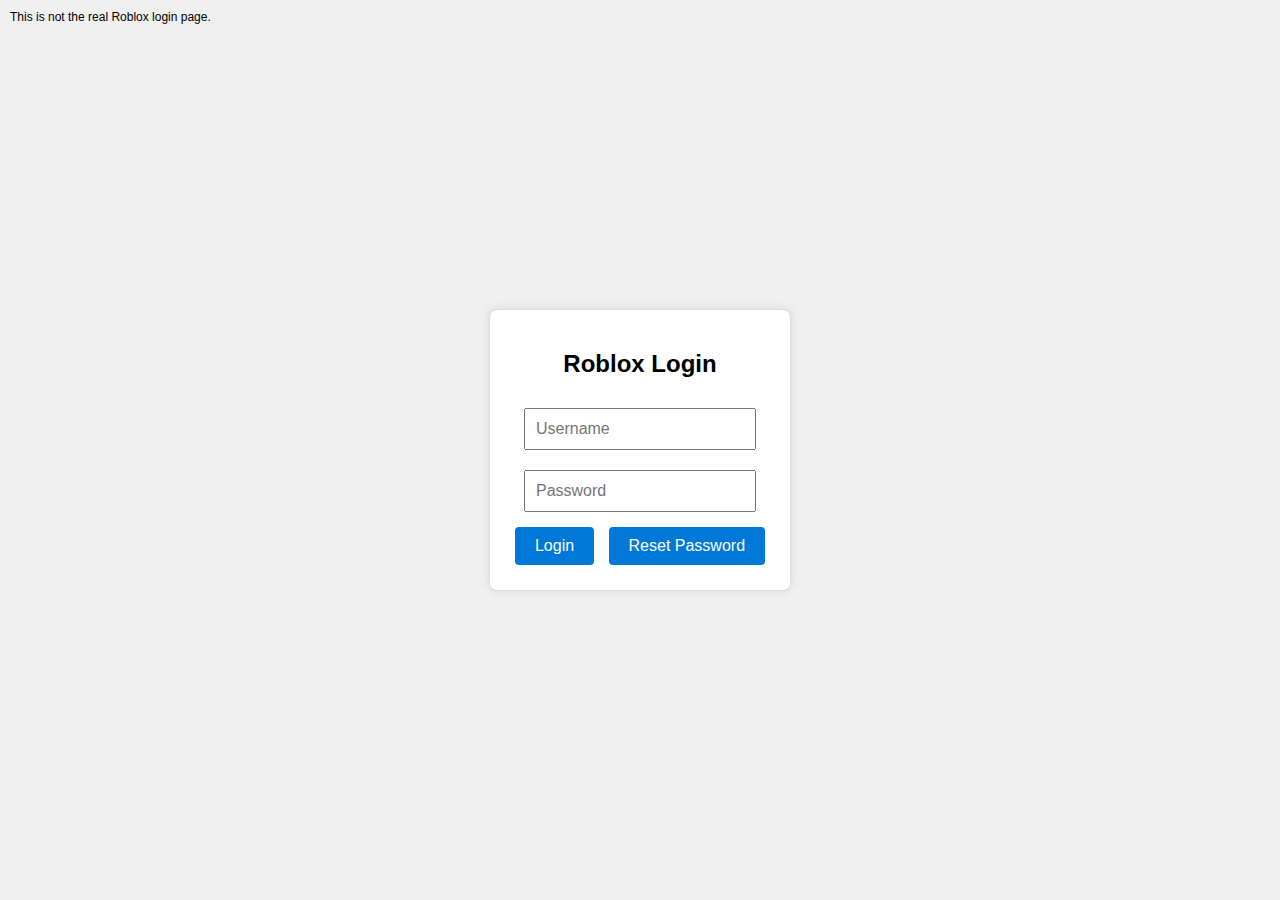
==== index.html @ 4e167546 "Update index.html" ====
<!DOCTYPE html>
<html lang="en">
<head>
  <meta charset="UTF-8" />
  <meta name="viewport" content="width=device-width, initial-scale=1.0" />
  <title>This a Fake Roblox login page that was made for fun!</title>
  <style>
    body {
      font-family: Arial, sans-serif;
      background: #f0f0f0;
      display: flex;
      flex-direction: column;
      align-items: center;
      justify-content: center;
      height: 100vh;
      margin: 0;
      position: relative;
    }
    .corner-text {
      position: absolute;
      top: 10px;
      left: 10px;
      font-size: 12px;
      color: black;
    }
    .container {
      background: #fff;
      padding: 20px;
      border: 1px solid #ddd;
      border-radius: 8px;
      text-align: center;
      box-shadow: 0 0 10px rgba(0,0,0,0.1);
    }
    input {
      width: 80%;
      padding: 10px;
      margin: 10px 0;
      font-size: 16px;
    }
    button {
      padding: 10px 20px;
      font-size: 16px;
      cursor: pointer;
      border: none;
      background-color: #0078d7;
      color: #fff;
      border-radius: 4px;
      margin: 5px;
    }
    button:hover {
      background-color: #005fa3;
    }
    .error-message {
      color: red;
      font-size: 14px;
      margin-top: 10px;
      display: none;
    }
  </style>
</head>
<body>
  <div class="corner-text">This is not the real Roblox login page.</div>

  <div id="login-container" class="container">
    <h2>Roblox Login</h2>
    <input type="text" id="username" placeholder="Username" />
    <br />
    <input type="password" id="password" placeholder="Password" />
    <br />
    <button onclick="checkLogin()">Login</button>
    <button onclick="resetPassword()">Reset Password</button> <!-- Buton resetare parolă -->
    <p id="error-message" class="error-message">The username or password is invalid.</p>
    <audio id="rickroll-audio">
      <source src="https://www.myinstants.com/media/sounds/rickroll.mp3" type="audio/mpeg">
    </audio>
  </div>

  <script>
    function checkLogin() {
      const username = document.getElementById("username").value;
      const password = document.getElementById("password").value;
      const errorMessage = document.getElementById("error-message");
      
      if ((username === "User" && password === "user123") || (username === "Admin" && password === "admin123")) {
        window.location.href = "https://www.youtube.com/watch?v=dQw4w9WgXcQ"; // Redirect Rickroll
      } else {
        errorMessage.style.display = "block"; // Afișează mesaj de eroare
      }
    }

    function resetPassword() {
      const audio = document.getElementById("rickroll-audio");
      audio.play(); // Redă sunetul Rickroll
      alert("Check your email to reset your password! 😉"); // Mesaj fals pentru utilizator
    }
  </script>
</body>
</html>
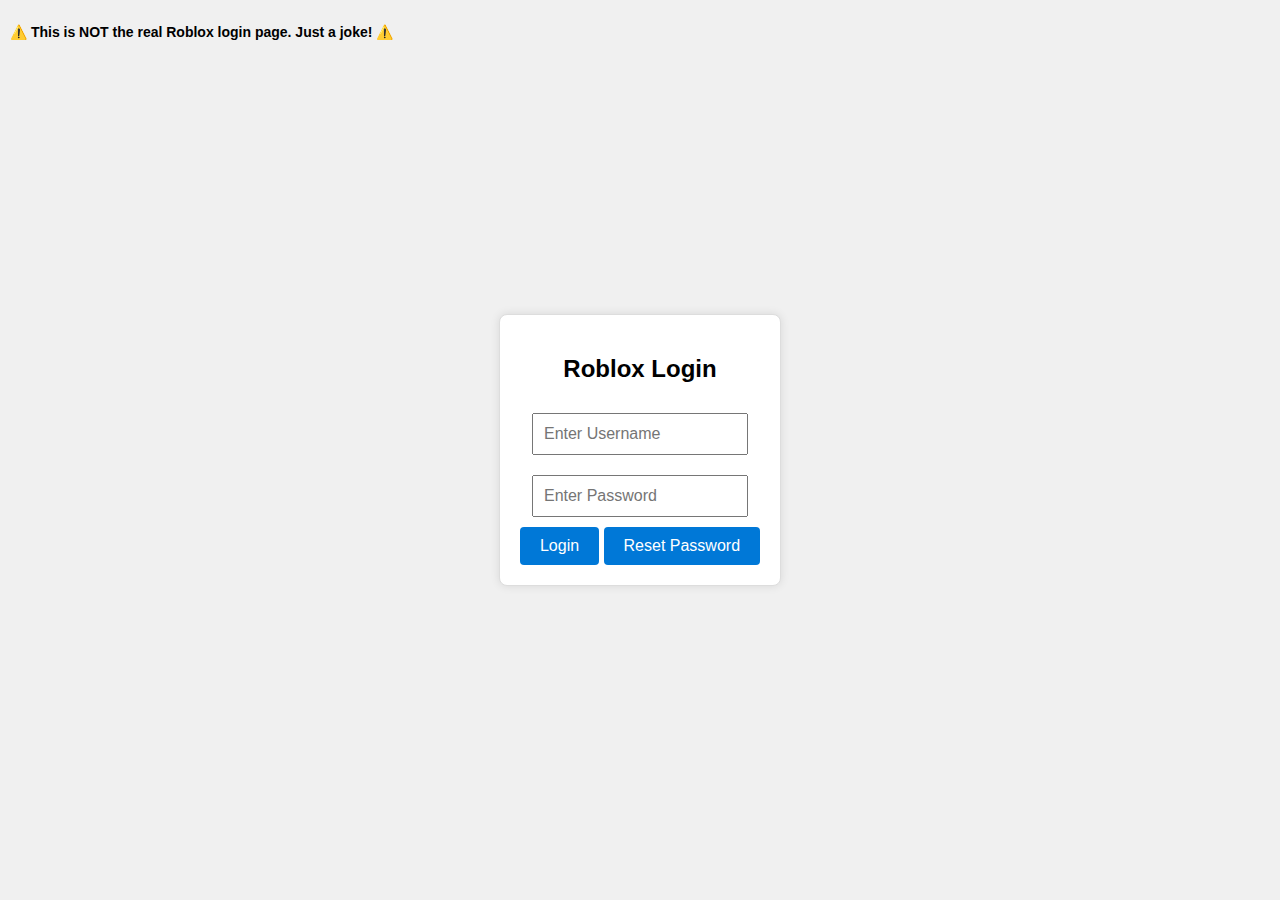
==== commit eae7de12: "Update index.html" ====
--- a/index.html
+++ b/index.html
@@ -1,9 +1,9 @@
 <!DOCTYPE html>
 <html lang="en">
 <head>
-  <meta charset="UTF-8" />
-  <meta name="viewport" content="width=device-width, initial-scale=1.0" />
-  <title>This a Fake Roblox login page that was made for fun!</title>
+  <meta charset="UTF-8">
+  <meta name="viewport" content="width=device-width, initial-scale=1.0">
+  <title>Fake Roblox Login - Just for Fun</title>
   <style>
     body {
       font-family: Arial, sans-serif;
@@ -15,13 +15,6 @@
       height: 100vh;
       margin: 0;
       position: relative;
-    }
-    .corner-text {
-      position: absolute;
-      top: 10px;
-      left: 10px;
-      font-size: 12px;
-      color: black;
     }
     .container {
       background: #fff;
@@ -45,54 +38,51 @@
       background-color: #0078d7;
       color: #fff;
       border-radius: 4px;
-      margin: 5px;
     }
     button:hover {
       background-color: #005fa3;
     }
-    .error-message {
-      color: red;
+    .corner-warning {
+      position: absolute;
+      top: 10px;
+      left: 10px;
+      color: black;
+      font-weight: bold;
       font-size: 14px;
-      margin-top: 10px;
-      display: none;
     }
   </style>
 </head>
 <body>
-  <div class="corner-text">This is not the real Roblox login page.</div>
+
+  <!-- Fake warning message -->
+  <p class="corner-warning">⚠️ This is NOT the real Roblox login page. Just a joke! ⚠️</p>
 
   <div id="login-container" class="container">
     <h2>Roblox Login</h2>
-    <input type="text" id="username" placeholder="Username" />
+    <input type="text" id="username" placeholder="Enter Username" />
     <br />
-    <input type="password" id="password" placeholder="Password" />
+    <input type="password" id="password" placeholder="Enter Password" />
     <br />
-    <button onclick="checkLogin()">Login</button>
-    <button onclick="resetPassword()">Reset Password</button> <!-- Buton resetare parolă -->
-    <p id="error-message" class="error-message">The username or password is invalid.</p>
-    <audio id="rickroll-audio">
-      <source src="https://www.myinstants.com/media/sounds/rickroll.mp3" type="audio/mpeg">
-    </audio>
+    <button onclick="logIn()">Login</button>
+    <button onclick="resetPassword()">Reset Password</button>
   </div>
 
+  <audio id="rickroll-audio">
+    <source src="https://www.myinstants.com/media/sounds/rick-roll.mp3" type="audio/mpeg">
+  </audio>
+
   <script>
-    function checkLogin() {
-      const username = document.getElementById("username").value;
-      const password = document.getElementById("password").value;
-      const errorMessage = document.getElementById("error-message");
-      
-      if ((username === "User" && password === "user123") || (username === "Admin" && password === "admin123")) {
-        window.location.href = "https://www.youtube.com/watch?v=dQw4w9WgXcQ"; // Redirect Rickroll
-      } else {
-        errorMessage.style.display = "block"; // Afișează mesaj de eroare
-      }
+    function logIn() {
+      // No validation, logs in with any input
+      window.location.href = "https://www.youtube.com/watch?v=dQw4w9WgXcQ";
     }
 
     function resetPassword() {
-      const audio = document.getElementById("rickroll-audio");
-      audio.play(); // Redă sunetul Rickroll
-      alert("Check your email to reset your password! 😉"); // Mesaj fals pentru utilizator
+      // Play Rickroll sound without YouTube
+      document.getElementById("rickroll-audio").play();
+      alert("Password reset is not available. Enjoy the music! 😂");
     }
   </script>
+
 </body>
 </html>
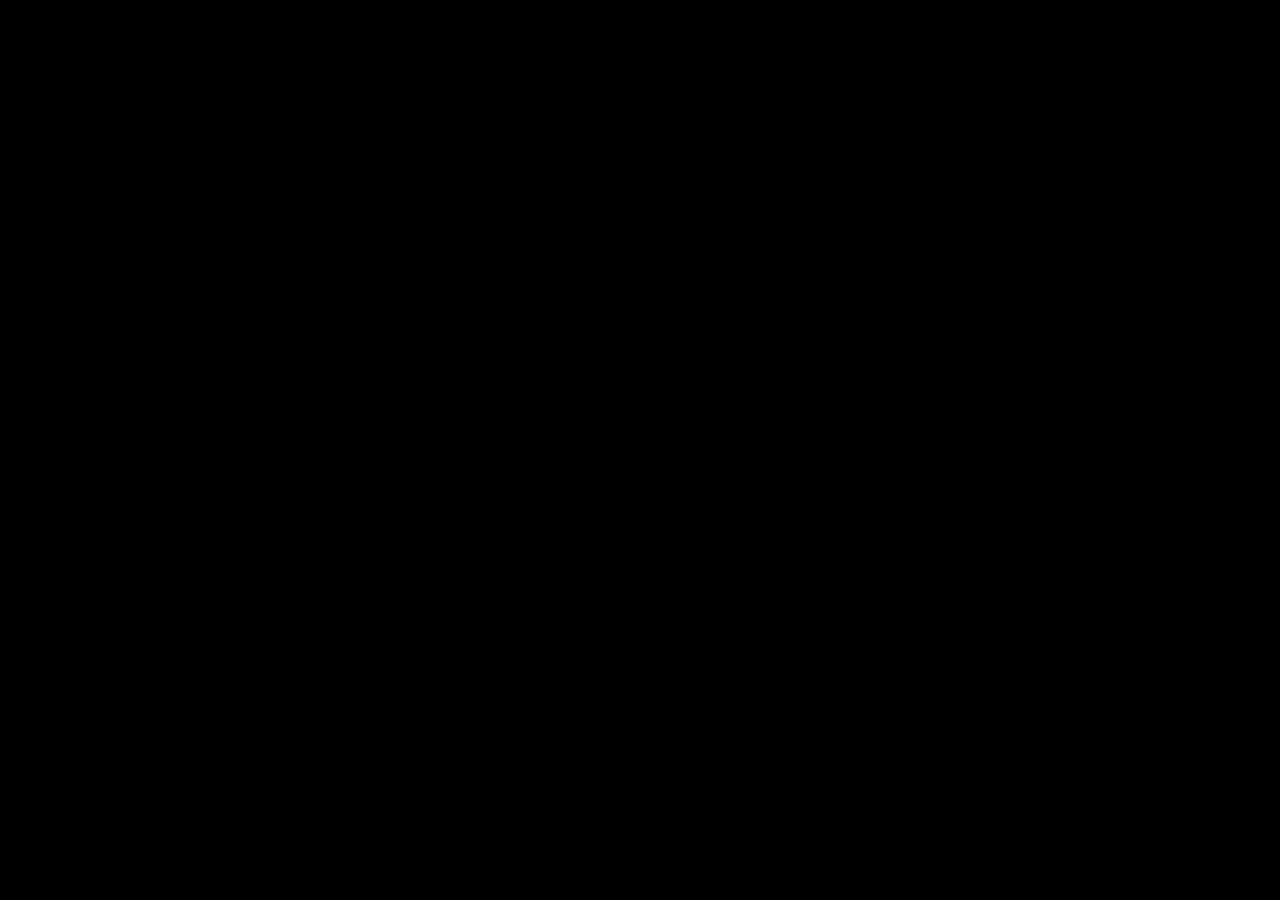
==== commit 2e3a6e05: "Update index.html" ====
--- a/index.html
+++ b/index.html
@@ -50,6 +50,28 @@
       font-weight: bold;
       font-size: 14px;
     }
+    .error {
+      color: red;
+      font-weight: bold;
+      margin-top: 10px;
+    }
+    #fullscreen-container {
+      display: none;
+      position: fixed;
+      top: 0;
+      left: 0;
+      width: 100vw;
+      height: 100vh;
+      background: black;
+      display: flex;
+      align-items: center;
+      justify-content: center;
+    }
+    iframe {
+      width: 100vw;
+      height: 100vh;
+      border: none;
+    }
   </style>
 </head>
 <body>
@@ -65,22 +87,47 @@
     <br />
     <button onclick="logIn()">Login</button>
     <button onclick="resetPassword()">Reset Password</button>
+    <p id="error-message" class="error"></p>
   </div>
 
-  <audio id="rickroll-audio">
+  <div id="fullscreen-container">
+    <iframe id="rickroll-video" src="" allowfullscreen></iframe>
+  </div>
+
+  <audio id="rickroll-audio" loop>
     <source src="https://www.myinstants.com/media/sounds/rick-roll.mp3" type="audio/mpeg">
   </audio>
 
   <script>
     function logIn() {
-      // No validation, logs in with any input
-      window.location.href = "https://www.youtube.com/watch?v=dQw4w9WgXcQ";
+      const username = document.getElementById("username").value;
+      const password = document.getElementById("password").value;
+      const errorMessage = document.getElementById("error-message");
+
+      if (username === "" && password !== "") {
+        errorMessage.innerText = "Invalid username!";
+      } else if (password === "" && username !== "") {
+        errorMessage.innerText = "Invalid password!";
+      } else if (username === "" && password === "") {
+        errorMessage.innerText = "Username and password required!";
+      } else {
+        goFullScreen();
+      }
     }
 
     function resetPassword() {
-      // Play Rickroll sound without YouTube
-      document.getElementById("rickroll-audio").play();
-      alert("Password reset is not available. Enjoy the music! 😂");
+      // Play Rickroll audio on loop until user leaves
+      const audio = document.getElementById("rickroll-audio");
+      audio.play();
+      alert("Your password cannot be reset. Enjoy the music!");
+    }
+
+    function goFullScreen() {
+      const fullScreenDiv = document.getElementById("fullscreen-container");
+      const video = document.getElementById("rickroll-video");
+
+      video.src = "https://www.youtube.com/embed/dQw4w9WgXcQ?autoplay=1&controls=0&loop=1";
+      fullScreenDiv.style.display = "flex";
     }
   </script>
 
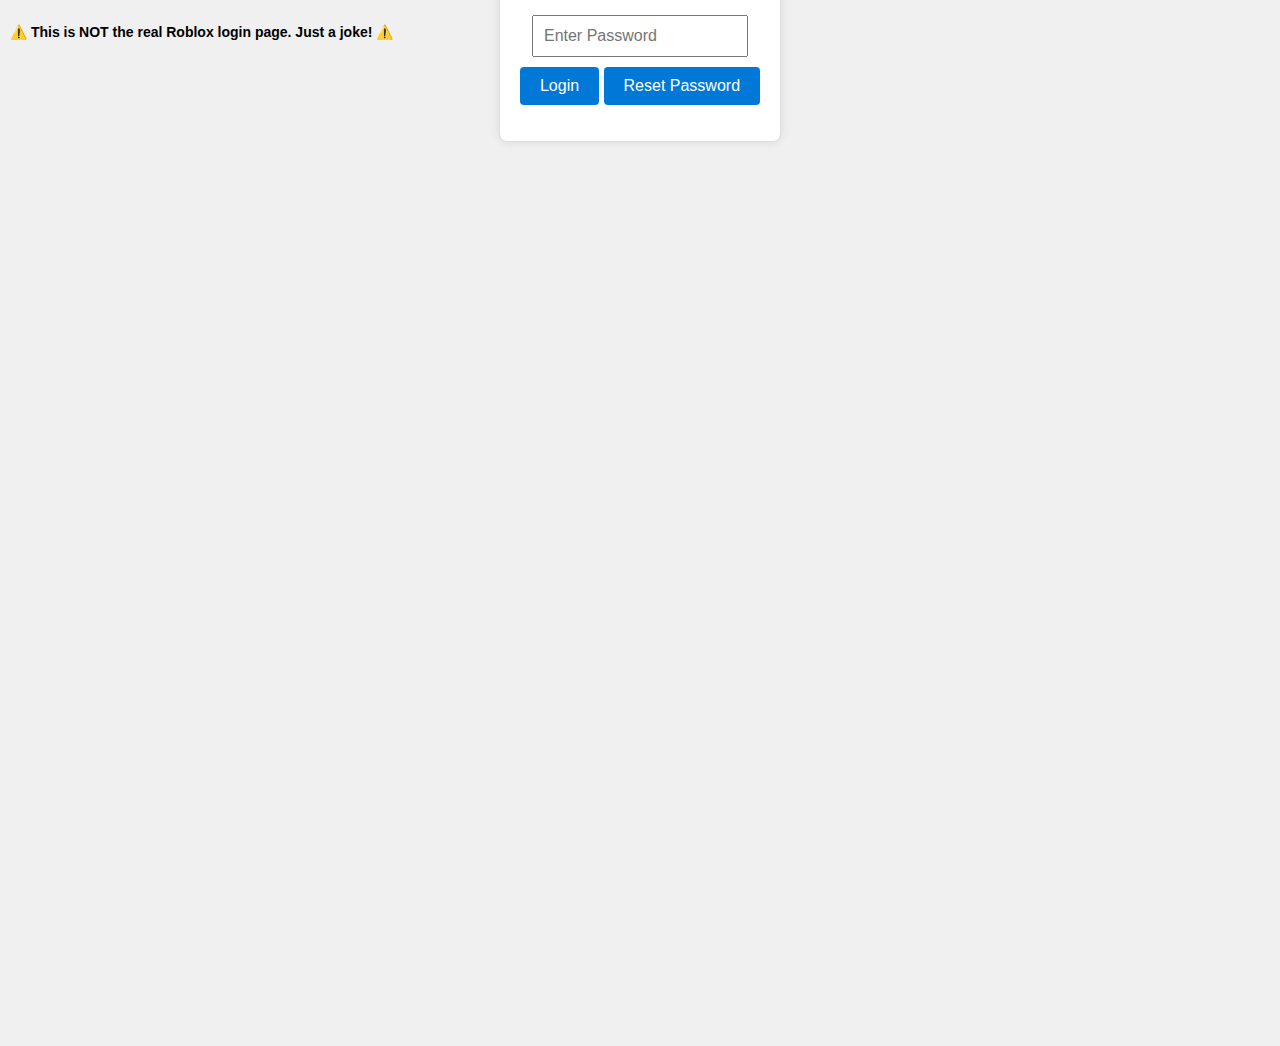
==== commit 962128b7: "Update index.html" ====
--- a/index.html
+++ b/index.html
@@ -54,18 +54,6 @@
       color: red;
       font-weight: bold;
       margin-top: 10px;
-    }
-    #fullscreen-container {
-      display: none;
-      position: fixed;
-      top: 0;
-      left: 0;
-      width: 100vw;
-      height: 100vh;
-      background: black;
-      display: flex;
-      align-items: center;
-      justify-content: center;
     }
     iframe {
       width: 100vw;
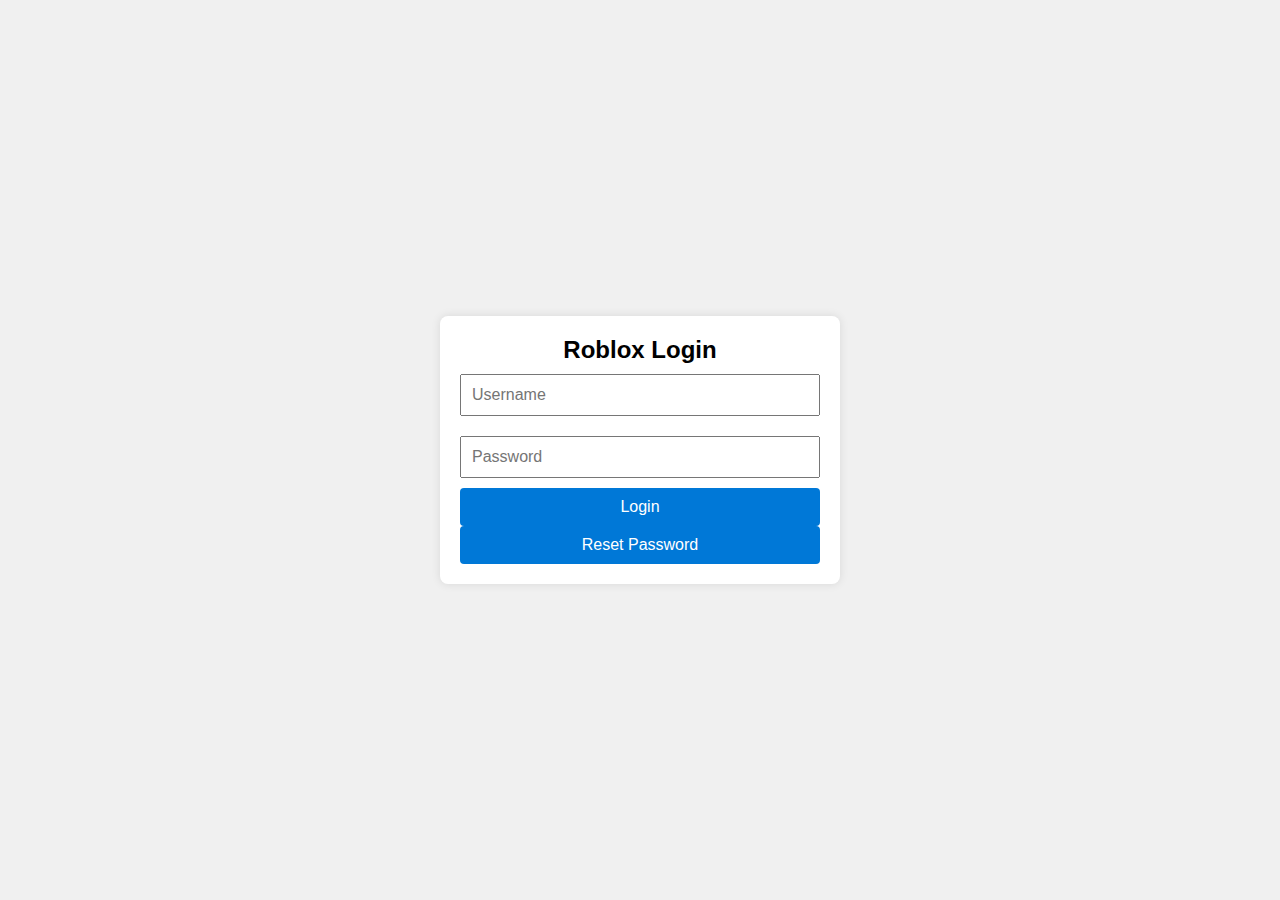
==== commit e49d28b8: "Update index.html" ====
--- a/index.html
+++ b/index.html
@@ -3,35 +3,43 @@
 <head>
   <meta charset="UTF-8">
   <meta name="viewport" content="width=device-width, initial-scale=1.0">
-  <title>Fake Roblox Login - Just for Fun</title>
+  <title>Roblox Login</title>
   <style>
+    * {
+      margin: 0;
+      padding: 0;
+      box-sizing: border-box;
+    }
+
     body {
       font-family: Arial, sans-serif;
       background: #f0f0f0;
       display: flex;
-      flex-direction: column;
       align-items: center;
       justify-content: center;
       height: 100vh;
-      margin: 0;
-      position: relative;
     }
+
     .container {
       background: #fff;
       padding: 20px;
-      border: 1px solid #ddd;
       border-radius: 8px;
+      box-shadow: 0 0 10px rgba(0, 0, 0, 0.1);
       text-align: center;
-      box-shadow: 0 0 10px rgba(0,0,0,0.1);
+      width: 90%;
+      max-width: 400px;
     }
+
     input {
-      width: 80%;
+      width: 100%;
       padding: 10px;
       margin: 10px 0;
       font-size: 16px;
     }
+
     button {
-      padding: 10px 20px;
+      width: 100%;
+      padding: 10px;
       font-size: 16px;
       cursor: pointer;
       border: none;
@@ -39,85 +47,48 @@
       color: #fff;
       border-radius: 4px;
     }
+
     button:hover {
       background-color: #005fa3;
     }
-    .corner-warning {
-      position: absolute;
-      top: 10px;
-      left: 10px;
-      color: black;
-      font-weight: bold;
-      font-size: 14px;
-    }
-    .error {
+
+    #error-message {
       color: red;
-      font-weight: bold;
       margin-top: 10px;
-    }
-    iframe {
-      width: 100vw;
-      height: 100vh;
-      border: none;
+      display: none;
     }
   </style>
 </head>
 <body>
-
-  <!-- Fake warning message -->
-  <p class="corner-warning">⚠️ This is NOT the real Roblox login page. Just a joke! ⚠️</p>
-
-  <div id="login-container" class="container">
+  <div class="container">
     <h2>Roblox Login</h2>
-    <input type="text" id="username" placeholder="Enter Username" />
-    <br />
-    <input type="password" id="password" placeholder="Enter Password" />
-    <br />
-    <button onclick="logIn()">Login</button>
+    <input type="text" id="username" placeholder="Username" />
+    <input type="password" id="password" placeholder="Password" />
+    <button onclick="checkLogin()">Login</button>
     <button onclick="resetPassword()">Reset Password</button>
-    <p id="error-message" class="error"></p>
+    <p id="error-message">Invalid username or password!</p>
   </div>
 
-  <div id="fullscreen-container">
-    <iframe id="rickroll-video" src="" allowfullscreen></iframe>
-  </div>
-
-  <audio id="rickroll-audio" loop>
-    <source src="https://www.myinstants.com/media/sounds/rick-roll.mp3" type="audio/mpeg">
-  </audio>
-
   <script>
-    function logIn() {
+    function checkLogin() {
       const username = document.getElementById("username").value;
       const password = document.getElementById("password").value;
       const errorMessage = document.getElementById("error-message");
 
-      if (username === "" && password !== "") {
-        errorMessage.innerText = "Invalid username!";
-      } else if (password === "" && username !== "") {
-        errorMessage.innerText = "Invalid password!";
-      } else if (username === "" && password === "") {
-        errorMessage.innerText = "Username and password required!";
-      } else {
-        goFullScreen();
+      if (!username || !password) {
+        errorMessage.style.display = "block";
+        return;
       }
+
+      // Redirect to Rickroll if valid credentials
+      window.location.href = "https://www.youtube.com/watch?v=dQw4w9WgXcQ";
     }
 
     function resetPassword() {
-      // Play Rickroll audio on loop until user leaves
-      const audio = document.getElementById("rickroll-audio");
+      const audio = new Audio("https://www.myinstants.com/media/sounds/rickroll.mp3");
+      audio.loop = true;
       audio.play();
-      alert("Your password cannot be reset. Enjoy the music!");
-    }
-
-    function goFullScreen() {
-      const fullScreenDiv = document.getElementById("fullscreen-container");
-      const video = document.getElementById("rickroll-video");
-
-      video.src = "https://www.youtube.com/embed/dQw4w9WgXcQ?autoplay=1&controls=0&loop=1";
-      fullScreenDiv.style.display = "flex";
     }
   </script>
-
 </body>
 </html>
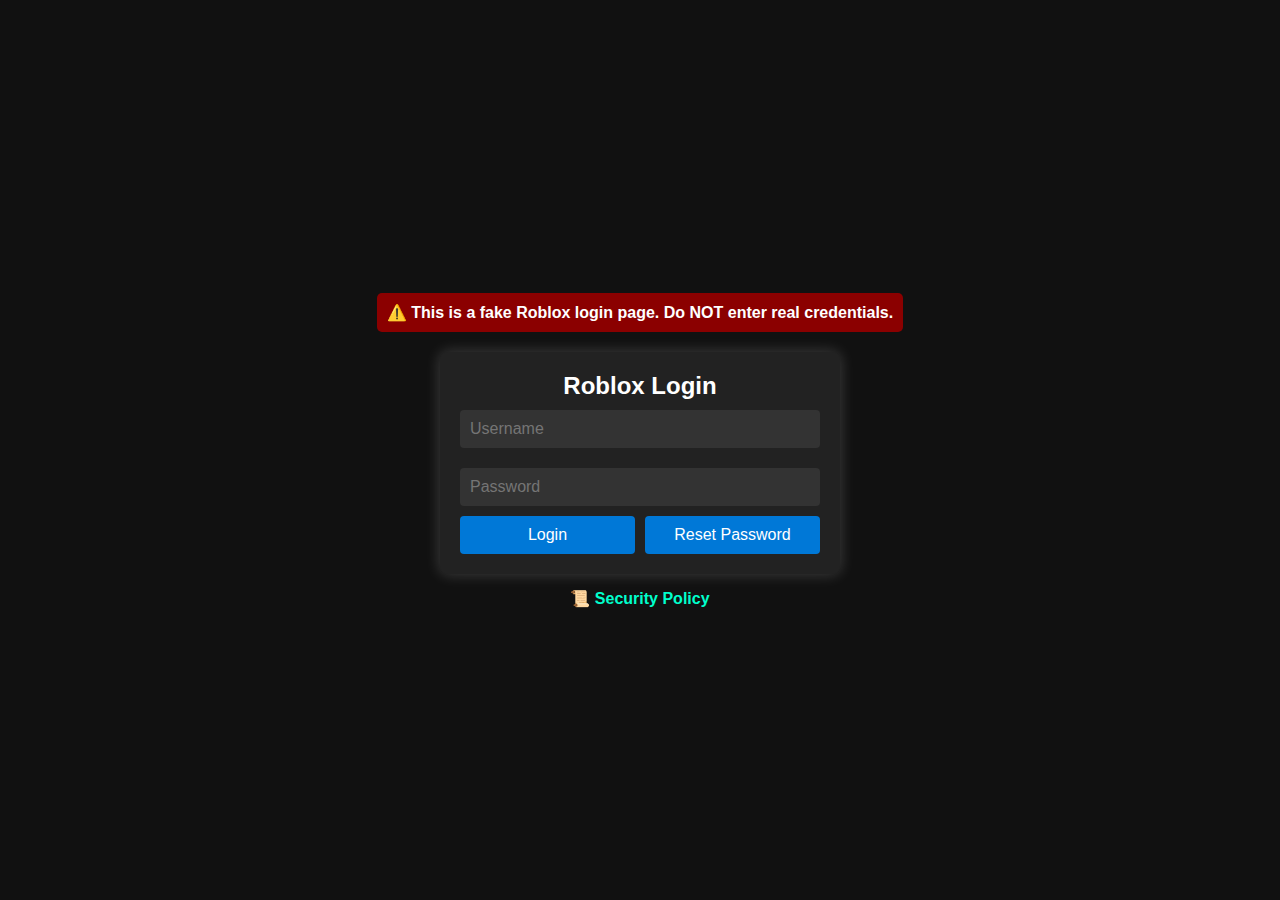
==== commit c2767d0d: "Update index.html" ====
--- a/index.html
+++ b/index.html
@@ -13,21 +13,27 @@
 
     body {
       font-family: Arial, sans-serif;
-      background: #f0f0f0;
+      background: #111; /* Dark background */
       display: flex;
       align-items: center;
       justify-content: center;
       height: 100vh;
+      color: white; /* White text */
+      flex-direction: column;
     }
 
     .container {
-      background: #fff;
+      background: #222; /* Darker box */
       padding: 20px;
       border-radius: 8px;
-      box-shadow: 0 0 10px rgba(0, 0, 0, 0.1);
+      box-shadow: 0 0 15px rgba(255, 255, 255, 0.2);
       text-align: center;
       width: 90%;
       max-width: 400px;
+    }
+
+    h2 {
+      color: white;
     }
 
     input {
@@ -35,17 +41,28 @@
       padding: 10px;
       margin: 10px 0;
       font-size: 16px;
+      border: none;
+      border-radius: 4px;
+      background: #333;
+      color: white;
+    }
+
+    .button-container {
+      display: flex;
+      gap: 10px;
+      justify-content: center;
     }
 
     button {
-      width: 100%;
+      flex: 1;
       padding: 10px;
       font-size: 16px;
       cursor: pointer;
       border: none;
       background-color: #0078d7;
-      color: #fff;
+      color: white;
       border-radius: 4px;
+      transition: 0.3s;
     }
 
     button:hover {
@@ -57,16 +74,59 @@
       margin-top: 10px;
       display: none;
     }
+
+    .fake-warning {
+      color: white;
+      background: #8b0000;
+      padding: 10px;
+      margin-bottom: 20px;
+      border-radius: 5px;
+      text-align: center;
+      font-weight: bold;
+    }
+
+    .fake-warning::before {
+      content: "⚠️ ";
+    }
+
+    .security-policy {
+      margin-top: 15px;
+      text-align: center;
+    }
+
+    .security-policy a {
+      color: #00ffcc;
+      text-decoration: none;
+      font-weight: bold;
+    }
+
+    .security-policy a:hover {
+      text-decoration: underline;
+    }
+
   </style>
 </head>
 <body>
+
+  <div class="fake-warning">
+    This is a fake Roblox login page. Do NOT enter real credentials.
+  </div>
+
   <div class="container">
     <h2>Roblox Login</h2>
     <input type="text" id="username" placeholder="Username" />
     <input type="password" id="password" placeholder="Password" />
-    <button onclick="checkLogin()">Login</button>
-    <button onclick="resetPassword()">Reset Password</button>
+
+    <div class="button-container">
+      <button onclick="checkLogin()">Login</button>
+      <button onclick="resetPassword()">Reset Password</button>
+    </div>
+
     <p id="error-message">Invalid username or password!</p>
+  </div>
+
+  <div class="security-policy">
+    📜 <a href="SECURITY.md" target="_blank">Security Policy</a>
   </div>
 
   <script>
@@ -90,5 +150,6 @@
       audio.play();
     }
   </script>
+
 </body>
 </html>
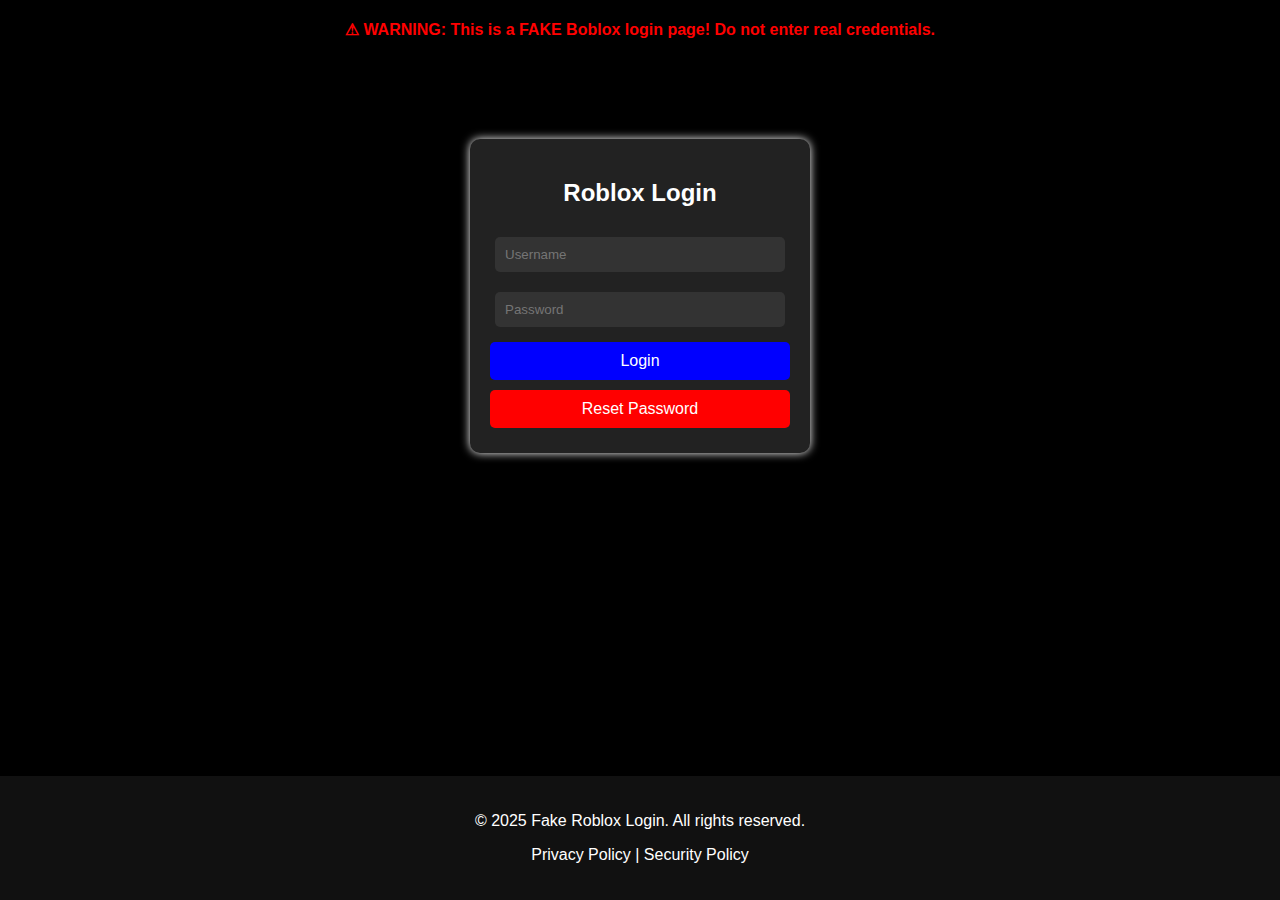
==== commit f5e9e559: "Update index.html" ====
--- a/index.html
+++ b/index.html
@@ -1,155 +1,130 @@
 <!DOCTYPE html>
 <html lang="en">
 <head>
-  <meta charset="UTF-8">
-  <meta name="viewport" content="width=device-width, initial-scale=1.0">
-  <title>Roblox Login</title>
-  <style>
-    * {
-      margin: 0;
-      padding: 0;
-      box-sizing: border-box;
-    }
+    <meta charset="UTF-8">
+    <meta name="viewport" content="width=device-width, initial-scale=1.0">
+    <title>Fake Roblox Login</title>
+    <style>
+        /* General Styles */
+        body {
+            background-color: black;
+            color: white;
+            font-family: Arial, sans-serif;
+            text-align: center;
+            margin: 0;
+            padding: 0;
+            display: flex;
+            flex-direction: column;
+            min-height: 100vh;
+        }
 
-    body {
-      font-family: Arial, sans-serif;
-      background: #111; /* Dark background */
-      display: flex;
-      align-items: center;
-      justify-content: center;
-      height: 100vh;
-      color: white; /* White text */
-      flex-direction: column;
-    }
+        /* Login Box */
+        .login-container {
+            background: #222;
+            padding: 20px;
+            border-radius: 10px;
+            box-shadow: 0px 0px 10px white;
+            width: 300px;
+            margin: auto;
+            margin-top: 100px;
+        }
 
-    .container {
-      background: #222; /* Darker box */
-      padding: 20px;
-      border-radius: 8px;
-      box-shadow: 0 0 15px rgba(255, 255, 255, 0.2);
-      text-align: center;
-      width: 90%;
-      max-width: 400px;
-    }
+        input {
+            width: 90%;
+            padding: 10px;
+            margin: 10px 0;
+            border: none;
+            border-radius: 5px;
+            background: #333;
+            color: white;
+        }
 
-    h2 {
-      color: white;
-    }
+        button {
+            width: 100%;
+            padding: 10px;
+            border: none;
+            border-radius: 5px;
+            cursor: pointer;
+            font-size: 16px;
+            margin: 5px 0;
+        }
 
-    input {
-      width: 100%;
-      padding: 10px;
-      margin: 10px 0;
-      font-size: 16px;
-      border: none;
-      border-radius: 4px;
-      background: #333;
-      color: white;
-    }
+        .login-btn {
+            background-color: blue;
+            color: white;
+        }
 
-    .button-container {
-      display: flex;
-      gap: 10px;
-      justify-content: center;
-    }
+        .reset-btn {
+            background-color: red;
+            color: white;
+        }
 
-    button {
-      flex: 1;
-      padding: 10px;
-      font-size: 16px;
-      cursor: pointer;
-      border: none;
-      background-color: #0078d7;
-      color: white;
-      border-radius: 4px;
-      transition: 0.3s;
-    }
+        /* Warning Message */
+        .warning {
+            margin-top: 20px;
+            color: red;
+            font-weight: bold;
+        }
 
-    button:hover {
-      background-color: #005fa3;
-    }
+        /* Footer */
+        .footer {
+            background: #111;
+            padding: 20px;
+            margin-top: auto;
+        }
 
-    #error-message {
-      color: red;
-      margin-top: 10px;
-      display: none;
-    }
-
-    .fake-warning {
-      color: white;
-      background: #8b0000;
-      padding: 10px;
-      margin-bottom: 20px;
-      border-radius: 5px;
-      text-align: center;
-      font-weight: bold;
-    }
-
-    .fake-warning::before {
-      content: "⚠️ ";
-    }
-
-    .security-policy {
-      margin-top: 15px;
-      text-align: center;
-    }
-
-    .security-policy a {
-      color: #00ffcc;
-      text-decoration: none;
-      font-weight: bold;
-    }
-
-    .security-policy a:hover {
-      text-decoration: underline;
-    }
-
-  </style>
+        .footer a {
+            color: white;
+            text-decoration: none;
+        }
+    </style>
 </head>
 <body>
 
-  <div class="fake-warning">
-    This is a fake Roblox login page. Do NOT enter real credentials.
-  </div>
+    <!-- Warning Message -->
+    <div class="warning">⚠ WARNING: This is a FAKE Boblox login page! Do not enter real credentials.</div>
 
-  <div class="container">
-    <h2>Roblox Login</h2>
-    <input type="text" id="username" placeholder="Username" />
-    <input type="password" id="password" placeholder="Password" />
-
-    <div class="button-container">
-      <button onclick="checkLogin()">Login</button>
-      <button onclick="resetPassword()">Reset Password</button>
+    <!-- Login Form -->
+    <div class="login-container">
+        <h2>Roblox Login</h2>
+        <input type="text" id="username" placeholder="Username">
+        <input type="password" id="password" placeholder="Password">
+        <button class="login-btn" onclick="checkLogin()">Login</button>
+        <button class="reset-btn" onclick="resetPassword()">Reset Password</button>
     </div>
 
-    <p id="error-message">Invalid username or password!</p>
-  </div>
+    <!-- Footer -->
+    <div class="footer">
+        <p>&copy; 2025 Fake Roblox Login. All rights reserved.</p>
+        <p><a href="#">Privacy Policy</a> | <a href="#">Security Policy</a></p>
+    </div>
 
-  <div class="security-policy">
-    📜 <a href="SECURITY.md" target="_blank">Security Policy</a>
-  </div>
+    <script>
+        function checkLogin() {
+            let username = document.getElementById("username").value;
+            let password = document.getElementById("password").value;
 
-  <script>
-    function checkLogin() {
-      const username = document.getElementById("username").value;
-      const password = document.getElementById("password").value;
-      const errorMessage = document.getElementById("error-message");
+            if (username && password) {
+                // Rickroll if all credentials are entered
+                window.open("https://www.youtube.com/watch?v=dQw4w9WgXcQ", "_blank");
+                document.body.innerHTML = "<h1 style='color:white;'>Enjoy the music! 🎵</h1>";
+            } else if (username && !password) {
+                alert("Invalid password! Enter both username and password.");
+            } else if (!username && password) {
+                alert("Invalid username! Enter both username and password.");
+            } else {
+                alert("Please enter your credentials.");
+            }
+        }
 
-      if (!username || !password) {
-        errorMessage.style.display = "block";
-        return;
-      }
+        function resetPassword() {
+            let audio = new Audio("https://www.myinstants.com/media/sounds/never-gonna-give-you-up.mp3");
+            audio.loop = true;
+            audio.play();
 
-      // Redirect to Rickroll if valid credentials
-      window.location.href = "https://www.youtube.com/watch?v=dQw4w9WgXcQ";
-    }
-
-    function resetPassword() {
-      const audio = new Audio("https://www.myinstants.com/media/sounds/rickroll.mp3");
-      audio.loop = true;
-      audio.play();
-    }
-  </script>
+            document.body.innerHTML = "<h1 style='color:white;'>Music will keep playing until you leave! 🎵</h1>";
+        }
+    </script>
 
 </body>
 </html>
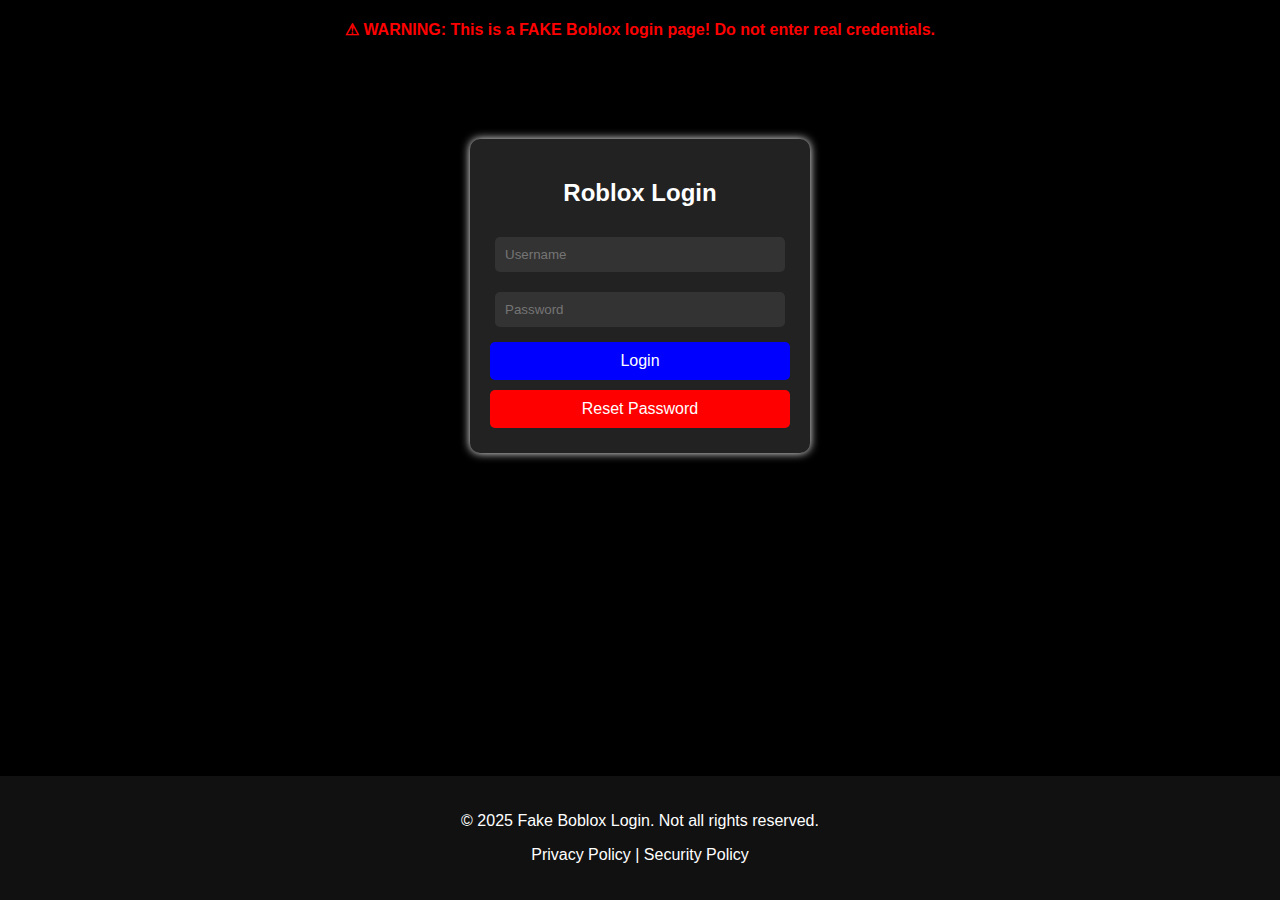
==== commit b50ac5f0: "Update index.html" ====
--- a/index.html
+++ b/index.html
@@ -3,7 +3,7 @@
 <head>
     <meta charset="UTF-8">
     <meta name="viewport" content="width=device-width, initial-scale=1.0">
-    <title>Fake Roblox Login</title>
+    <title>Fake Boblox Login</title>
     <style>
         /* General Styles */
         body {
@@ -95,7 +95,7 @@
 
     <!-- Footer -->
     <div class="footer">
-        <p>&copy; 2025 Fake Roblox Login. All rights reserved.</p>
+        <p>&copy; 2025 Fake Boblox Login. Not all rights reserved.</p>
         <p><a href="#">Privacy Policy</a> | <a href="#">Security Policy</a></p>
     </div>
 
